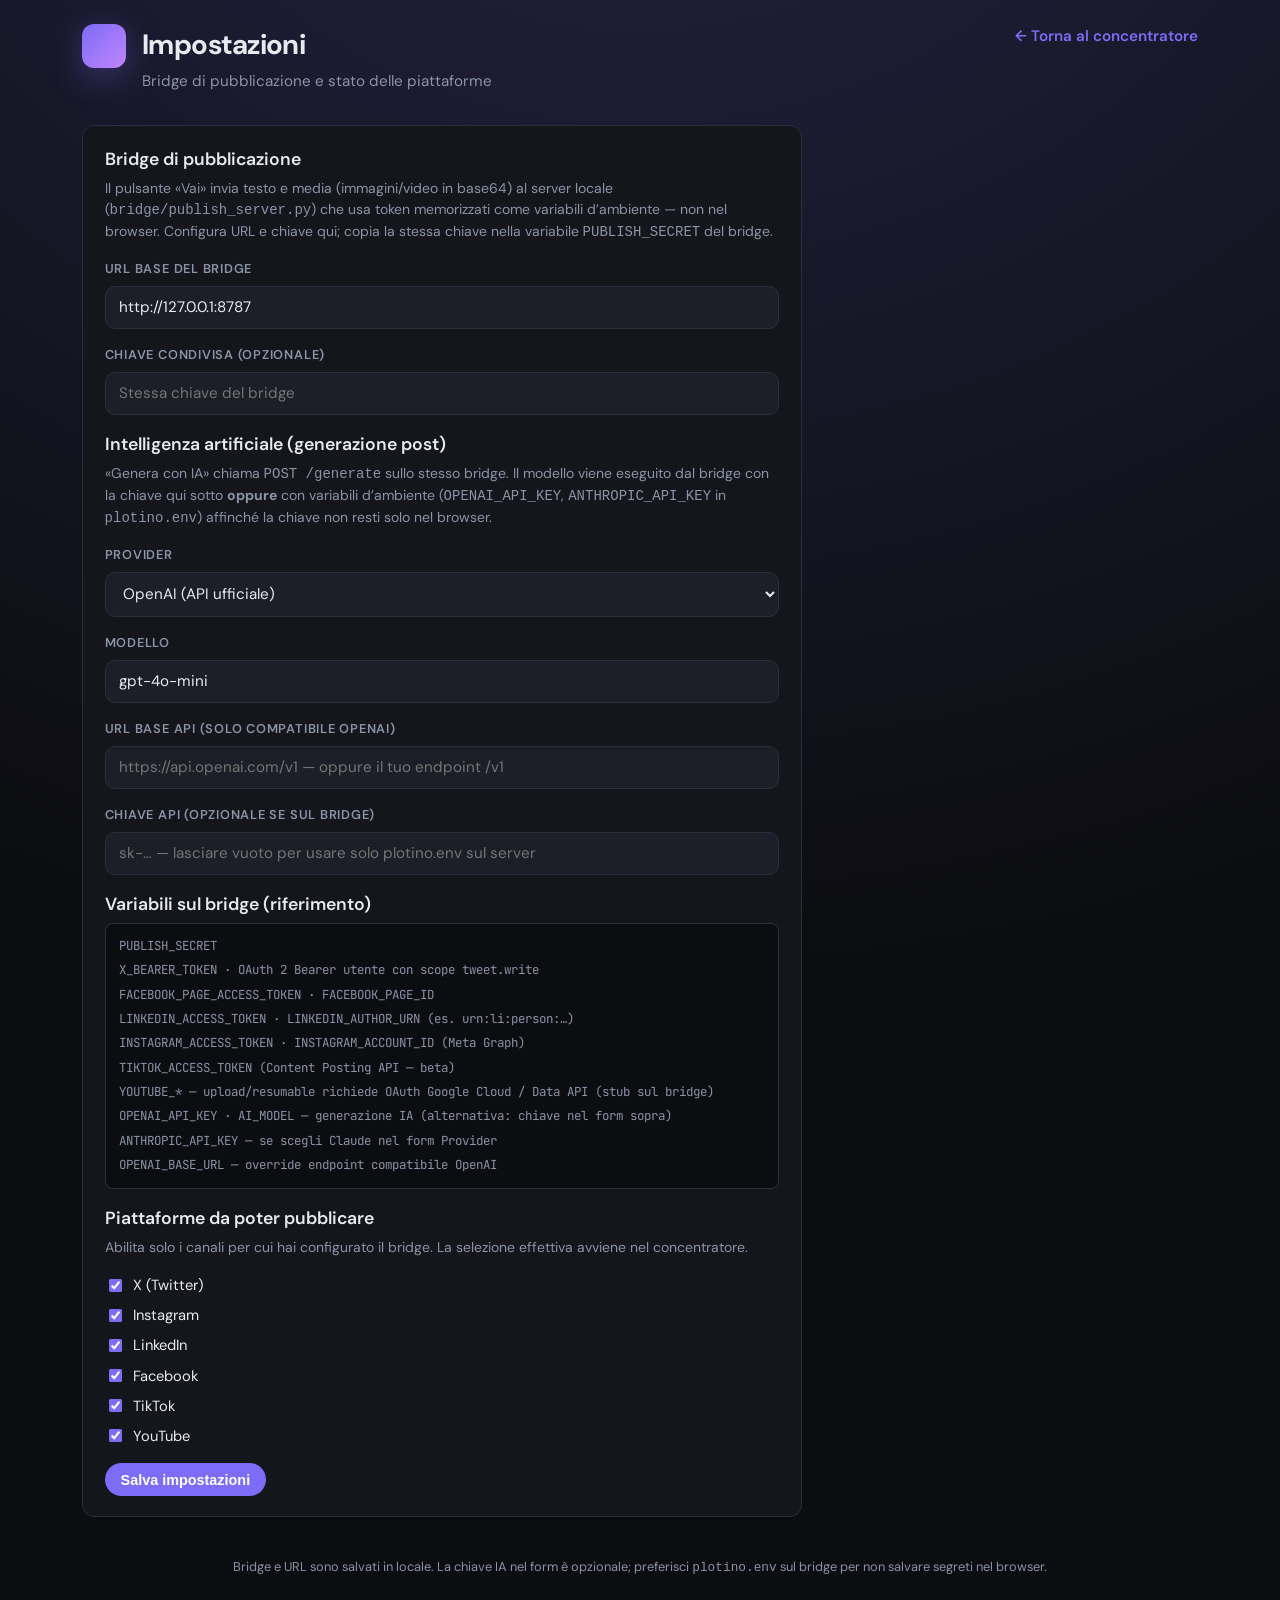
==== settings.html @ c73dc3f3 "Initial commit: Plotino social concentrator" ====
<!DOCTYPE html>
<html lang="it">
  <head>
    <meta charset="UTF-8" />
    <meta name="viewport" content="width=device-width, initial-scale=1.0" />
    <title>Plotino — Impostazioni pubblicazione</title>
    <link rel="preconnect" href="https://fonts.googleapis.com" />
    <link rel="preconnect" href="https://fonts.gstatic.com" crossorigin />
    <link
      href="https://fonts.googleapis.com/css2?family=DM+Sans:ital,opsz,wght@0,9..40,400;0,9..40,500;0,9..40,600;0,9..40,700;1,9..40,400&family=JetBrains+Mono:wght@400;500&display=swap"
      rel="stylesheet"
    />
    <link rel="stylesheet" href="styles.css" />
  </head>
  <body>
    <div class="app">
      <header class="header header-row">
        <div class="brand">
          <span class="brand-mark" aria-hidden="true"></span>
          <div>
            <h1>Impostazioni</h1>
            <p class="tagline">Bridge di pubblicazione e stato delle piattaforme</p>
          </div>
        </div>
        <nav class="nav-links">
          <a href="index.html">← Torna al concentratore</a>
        </nav>
      </header>

      <form id="settings-form" class="panel settings-panel">
        <h2>Bridge di pubblicazione</h2>
        <p class="hint">
          Il pulsante «Vai» invia testo e media (immagini/video in base64) al server locale (<code>bridge/publish_server.py</code>)
          che usa token memorizzati come variabili d’ambiente — non nel browser.
          Configura URL e chiave qui; copia la stessa chiave nella variabile <code>PUBLISH_SECRET</code> del bridge.
        </p>

        <label class="field-label" for="bridge-url">URL base del bridge</label>
        <input type="url" id="bridge-url" class="input-text" placeholder="http://127.0.0.1:8787" autocomplete="off" />

        <label class="field-label" for="bridge-secret">Chiave condivisa (opzionale)</label>
        <input type="password" id="bridge-secret" class="input-text" placeholder="Stessa chiave del bridge" autocomplete="off" />

        <h2 class="settings-h2">Intelligenza artificiale (generazione post)</h2>
        <p class="hint">
          «Genera con IA» chiama <code>POST /generate</code> sullo stesso bridge. Il modello viene eseguito dal bridge con la chiave qui sotto
          <strong>oppure</strong> con variabili d’ambiente (<code>OPENAI_API_KEY</code>, <code>ANTHROPIC_API_KEY</code> in <code>plotino.env</code>) affinché la chiave non resti solo nel browser.
        </p>

        <label class="field-label" for="ai-provider">Provider</label>
        <select id="ai-provider" class="input-text input-select">
          <option value="openai">OpenAI (API ufficiale)</option>
          <option value="openai_compatible">Compatibile OpenAI (DeepSeek, LM Studio, Groq…)</option>
          <option value="anthropic">Anthropic Claude</option>
        </select>

        <label class="field-label" for="ai-model">Modello</label>
        <input type="text" id="ai-model" class="input-text" placeholder="gpt-4o-mini · claude-sonnet-4-20250514 …" autocomplete="off" />

        <label class="field-label" for="ai-base-url">URL base API (solo compatibile OpenAI)</label>
        <input
          type="url"
          id="ai-base-url"
          class="input-text"
          placeholder="https://api.openai.com/v1 — oppure il tuo endpoint /v1"
          autocomplete="off"
        />

        <label class="field-label" for="ai-api-key">Chiave API (opzionale se sul bridge)</label>
        <input type="password" id="ai-api-key" class="input-text" placeholder="sk-… — lasciare vuoto per usare solo plotino.env sul server" autocomplete="off" />

        <h2 class="settings-h2">Variabili sul bridge (riferimento)</h2>
        <p class="hint mono-block">
          <span class="mono-line">PUBLISH_SECRET</span>
          <span class="mono-line">X_BEARER_TOKEN · OAuth 2 Bearer utente con scope tweet.write</span>
          <span class="mono-line">FACEBOOK_PAGE_ACCESS_TOKEN · FACEBOOK_PAGE_ID</span>
          <span class="mono-line">LINKEDIN_ACCESS_TOKEN · LINKEDIN_AUTHOR_URN (es. urn:li:person:…)</span>
          <span class="mono-line">INSTAGRAM_ACCESS_TOKEN · INSTAGRAM_ACCOUNT_ID (Meta Graph)</span>
          <span class="mono-line">TIKTOK_ACCESS_TOKEN (Content Posting API — beta)</span>
          <span class="mono-line">YOUTUBE_* — upload/resumable richiede OAuth Google Cloud / Data API (stub sul bridge)</span>
          <span class="mono-line">OPENAI_API_KEY · AI_MODEL — generazione IA (alternativa: chiave nel form sopra)</span>
          <span class="mono-line">ANTHROPIC_API_KEY — se scegli Claude nel form Provider</span>
          <span class="mono-line">OPENAI_BASE_URL — override endpoint compatibile OpenAI</span>
        </p>

        <h2 class="settings-h2">Piattaforme da poter pubblicare</h2>
        <p class="hint">
          Abilita solo i canali per cui hai configurato il bridge. La selezione effettiva avviene nel concentratore.
        </p>

        <div id="platform-toggles" class="platform-toggles-settings"></div>

        <div class="form-actions">
          <button type="submit" class="btn-upload">Salva impostazioni</button>
          <span id="save-msg" class="save-msg" aria-live="polite"></span>
        </div>
      </form>

      <footer class="footer">
        <span>
          Bridge e URL sono salvati in locale. La chiave IA nel form è opzionale; preferisci <code>plotino.env</code> sul bridge per non salvare segreti nel browser.
        </span>
      </footer>
    </div>

    <script src="config.js"></script>
    <script src="settings.js" defer></script>
  </body>
</html>
---- styles.css ----
:root {
  --bg: #0c0d10;
  --surface: #14161c;
  --surface2: #1c1f28;
  --border: #2a2f3d;
  --text: #e8eaef;
  --muted: #8b93a7;
  --accent: #7c6cf6;
  --accent-soft: rgba(124, 108, 246, 0.18);
  --ok: #3ecf8e;
  --warn: #f0b429;
  --radius: 12px;
  --font: "DM Sans", system-ui, sans-serif;
  --mono: "JetBrains Mono", ui-monospace, monospace;
}

*,
*::before,
*::after {
  box-sizing: border-box;
}

body {
  margin: 0;
  min-height: 100vh;
  font-family: var(--font);
  background: radial-gradient(ellipse 120% 80% at 50% -20%, rgba(124, 108, 246, 0.22), transparent),
    var(--bg);
  color: var(--text);
  line-height: 1.5;
}

.app {
  max-width: 1180px;
  margin: 0 auto;
  padding: 1.5rem clamp(1rem, 3vw, 2rem) 3rem;
}

.header {
  margin-bottom: 2rem;
}

.brand {
  display: flex;
  align-items: flex-start;
  gap: 1rem;
}

.brand-mark {
  width: 44px;
  height: 44px;
  border-radius: 12px;
  background: linear-gradient(135deg, var(--accent), #c084fc);
  flex-shrink: 0;
  box-shadow: 0 8px 32px rgba(124, 108, 246, 0.35);
}

.brand h1 {
  margin: 0;
  font-size: 1.75rem;
  font-weight: 700;
  letter-spacing: -0.02em;
}

.tagline {
  margin: 0.25rem 0 0;
  color: var(--muted);
  font-size: 0.95rem;
}

.layout {
  display: grid;
  gap: 1.5rem;
}

@media (min-width: 960px) {
  .layout {
    grid-template-columns: minmax(0, 1fr) minmax(0, 1fr);
    align-items: start;
    gap: 2rem;
  }
}

.panel {
  background: var(--surface);
  border: 1px solid var(--border);
  border-radius: var(--radius);
  padding: 1.25rem 1.35rem;
}

.panel h2 {
  margin: 0 0 0.35rem;
  font-size: 1.1rem;
  font-weight: 600;
}

.hint {
  margin: 0 0 1rem;
  font-size: 0.875rem;
  color: var(--muted);
}

.field-label {
  display: block;
  font-size: 0.8rem;
  font-weight: 600;
  text-transform: uppercase;
  letter-spacing: 0.06em;
  color: var(--muted);
  margin-bottom: 0.5rem;
}

.source-text {
  width: 100%;
  padding: 0.85rem 1rem;
  border-radius: 10px;
  border: 1px solid var(--border);
  background: var(--surface2);
  color: var(--text);
  font-family: inherit;
  font-size: 1rem;
  resize: vertical;
  min-height: 160px;
}

.source-text:focus {
  outline: none;
  border-color: var(--accent);
  box-shadow: 0 0 0 3px var(--accent-soft);
}

.toolbar-ai {
  margin-top: 0.75rem;
  margin-bottom: 0.35rem;
  align-items: center;
}

.btn-ai {
  padding: 0.55rem 1.15rem;
  border-radius: 999px;
  border: none;
  background: linear-gradient(135deg, #a855f7, var(--accent));
  color: #fff;
  font-family: inherit;
  font-weight: 700;
  font-size: 0.92rem;
  cursor: pointer;
  box-shadow: 0 6px 22px rgba(168, 85, 247, 0.35);
}

.btn-ai:hover:not(:disabled) {
  filter: brightness(1.06);
}

.btn-ai:disabled {
  opacity: 0.65;
  cursor: wait;
}

.toolbar {
  display: flex;
  flex-wrap: wrap;
  gap: 0.65rem;
  margin-top: 1rem;
}

.btn-upload {
  display: inline-flex;
  align-items: center;
  gap: 0.45rem;
  padding: 0.55rem 1rem;
  border-radius: 999px;
  background: var(--accent);
  color: #fff;
  font-weight: 600;
  font-size: 0.9rem;
  cursor: pointer;
  border: none;
}

.btn-upload:hover {
  filter: brightness(1.08);
}

.btn-icon {
  font-size: 1.1rem;
  line-height: 1;
}

.btn {
  padding: 0.55rem 1rem;
  border-radius: 999px;
  font-family: inherit;
  font-weight: 600;
  font-size: 0.9rem;
  cursor: pointer;
  border: 1px solid var(--border);
  background: transparent;
  color: var(--text);
}

.btn.ghost:disabled {
  opacity: 0.45;
  cursor: not-allowed;
}

.btn:not(:disabled):hover {
  background: var(--surface2);
}

.gallery {
  display: grid;
  grid-template-columns: repeat(auto-fill, minmax(100px, 1fr));
  gap: 0.65rem;
  margin-top: 1rem;
  min-height: 0;
}

.gallery-empty {
  grid-column: 1 / -1;
  padding: 1.25rem;
  text-align: center;
  color: var(--muted);
  font-size: 0.875rem;
  border: 1px dashed var(--border);
  border-radius: 10px;
}

.thumb-wrap {
  position: relative;
  aspect-ratio: 1;
  border-radius: 10px;
  overflow: hidden;
  border: 1px solid var(--border);
  background: var(--surface2);
}

.thumb-wrap img {
  width: 100%;
  height: 100%;
  object-fit: cover;
}

.thumb-video {
  width: 100%;
  height: 100%;
  object-fit: cover;
  background: var(--bg);
}

.thumb-remove {
  position: absolute;
  top: 6px;
  right: 6px;
  width: 26px;
  height: 26px;
  border-radius: 8px;
  border: none;
  background: rgba(12, 13, 16, 0.85);
  color: #fff;
  cursor: pointer;
  font-size: 1rem;
  line-height: 1;
  display: flex;
  align-items: center;
  justify-content: center;
}

.outputs-head .hint {
  margin-bottom: 1rem;
}

.platform-tabs {
  display: flex;
  flex-wrap: wrap;
  gap: 0.4rem;
  margin-bottom: 1rem;
}

.tab {
  padding: 0.45rem 0.9rem;
  border-radius: 999px;
  border: 1px solid var(--border);
  background: transparent;
  color: var(--muted);
  font-family: inherit;
  font-size: 0.82rem;
  font-weight: 600;
  cursor: pointer;
}

.tab:hover {
  color: var(--text);
  background: var(--surface2);
}

.tab.active {
  background: var(--accent-soft);
  border-color: rgba(124, 108, 246, 0.45);
  color: var(--text);
}

.platform-card {
  border: 1px solid var(--border);
  border-radius: 10px;
  padding: 1rem;
  background: var(--surface2);
}

.platform-card.hidden {
  display: none;
}

.meta-row {
  display: flex;
  flex-wrap: wrap;
  align-items: center;
  gap: 0.75rem;
  margin-bottom: 0.75rem;
}

.badge {
  font-size: 0.72rem;
  font-weight: 700;
  text-transform: uppercase;
  letter-spacing: 0.06em;
  padding: 0.25rem 0.5rem;
  border-radius: 6px;
  background: var(--accent-soft);
  color: #c4b5fd;
}

.char-meter {
  font-family: var(--mono);
  font-size: 0.78rem;
  color: var(--muted);
}

.char-meter.over {
  color: #f87171;
}

.char-meter.ok {
  color: var(--ok);
}

.copy-row {
  display: flex;
  flex-wrap: wrap;
  gap: 0.5rem;
  margin-bottom: 0.75rem;
}

.btn-copy {
  padding: 0.45rem 0.85rem;
  border-radius: 8px;
  border: 1px solid var(--border);
  background: var(--surface);
  color: var(--text);
  font-family: inherit;
  font-size: 0.82rem;
  font-weight: 600;
  cursor: pointer;
}

.btn-copy:hover {
  border-color: var(--accent);
}

.output-body {
  font-size: 0.95rem;
  white-space: pre-wrap;
  word-break: break-word;
  padding: 0.85rem 1rem;
  border-radius: 8px;
  background: var(--bg);
  border: 1px solid var(--border);
  margin-bottom: 0.75rem;
  max-height: 280px;
  overflow-y: auto;
}

.output-body.output-empty {
  color: var(--muted);
  font-style: italic;
}

.tips {
  margin: 0;
  padding-left: 1.15rem;
  font-size: 0.82rem;
  color: var(--muted);
}

.tips li {
  margin-bottom: 0.35rem;
}

.photo-note {
  font-size: 0.82rem;
  color: var(--warn);
  margin: 0 0 0.5rem;
}

.footer {
  margin-top: 2.5rem;
  text-align: center;
  font-size: 0.8rem;
  color: var(--muted);
}

.header-row {
  display: flex;
  flex-wrap: wrap;
  align-items: flex-start;
  justify-content: space-between;
  gap: 1rem;
}

.nav-links a {
  color: var(--accent);
  text-decoration: none;
  font-weight: 600;
  font-size: 0.95rem;
}

.nav-links a:hover {
  text-decoration: underline;
}

.platform-fieldset {
  border: 1px solid var(--border);
  border-radius: 10px;
  padding: 0.85rem 1rem;
  margin: 0 0 1rem;
}

.platform-fieldset .field-label {
  padding: 0 0.35rem;
}

.platform-actions {
  display: flex;
  gap: 0.5rem;
  margin-bottom: 0.65rem;
}

.btn-small {
  padding: 0.35rem 0.75rem;
  font-size: 0.82rem;
}

.platform-checkboxes {
  display: flex;
  flex-wrap: wrap;
  gap: 0.5rem 1rem;
}

.check-row-inline {
  display: inline-flex;
  align-items: center;
  gap: 0.45rem;
  cursor: pointer;
  font-size: 0.88rem;
  color: var(--text);
}

.check-row-inline input {
  width: 1.05rem;
  height: 1.05rem;
  accent-color: var(--accent);
}

.publish-bar {
  display: flex;
  flex-wrap: wrap;
  align-items: center;
  gap: 0.75rem;
  margin-bottom: 1rem;
}

.btn-vai {
  padding: 0.65rem 1.75rem;
  border-radius: 999px;
  border: none;
  background: linear-gradient(135deg, #22c55e, #16a34a);
  color: #fff;
  font-family: inherit;
  font-weight: 700;
  font-size: 1rem;
  cursor: pointer;
  box-shadow: 0 6px 24px rgba(34, 197, 94, 0.35);
}

.btn-vai:hover:not(:disabled) {
  filter: brightness(1.06);
}

.btn-vai:disabled {
  opacity: 0.65;
  cursor: wait;
}

.publish-hint {
  font-size: 0.78rem;
  color: var(--muted);
  font-family: var(--mono);
  word-break: break-all;
}

.modal-overlay {
  position: fixed;
  inset: 0;
  background: rgba(0, 0, 0, 0.65);
  display: flex;
  align-items: center;
  justify-content: center;
  padding: 1rem;
  z-index: 100;
}

.modal-overlay.hidden {
  display: none;
}

.modal {
  background: var(--surface);
  border: 1px solid var(--border);
  border-radius: var(--radius);
  padding: 1.35rem;
  max-width: 520px;
  width: 100%;
  max-height: 85vh;
  overflow: auto;
}

.modal h3 {
  margin: 0 0 0.75rem;
  font-size: 1.15rem;
}

.modal-body {
  font-size: 0.92rem;
  line-height: 1.55;
}

.modal-body pre {
  font-size: 0.75rem;
  overflow: auto;
  padding: 0.65rem;
  border-radius: 8px;
  background: var(--bg);
  border: 1px solid var(--border);
}

.modal-list {
  margin: 0;
  padding-left: 1.15rem;
}

.ok-tag {
  color: var(--ok);
  font-weight: 700;
}

.err-tag {
  color: #f87171;
  font-weight: 700;
}

.modal-close {
  margin-top: 1rem;
}

.settings-panel {
  max-width: 720px;
}

.settings-h2 {
  margin: 1.5rem 0 0.35rem;
  font-size: 1rem;
}

.input-text {
  width: 100%;
  padding: 0.65rem 0.85rem;
  border-radius: 10px;
  border: 1px solid var(--border);
  background: var(--surface2);
  color: var(--text);
  font-family: inherit;
  font-size: 0.95rem;
  margin-bottom: 1rem;
}

.input-text:focus {
  outline: none;
  border-color: var(--accent);
  box-shadow: 0 0 0 3px var(--accent-soft);
}

.input-select {
  cursor: pointer;
  appearance: auto;
}

.mono-block {
  font-family: var(--mono);
  font-size: 0.78rem;
  display: flex;
  flex-direction: column;
  gap: 0.35rem;
  padding: 0.85rem;
  border-radius: 8px;
  background: var(--bg);
  border: 1px solid var(--border);
  margin-bottom: 1rem;
}

.mono-line {
  color: var(--muted);
}

.platform-toggles-settings {
  display: flex;
  flex-direction: column;
  gap: 0.5rem;
  margin-bottom: 1rem;
}

.check-row {
  display: flex;
  align-items: center;
  gap: 0.5rem;
  cursor: pointer;
  font-size: 0.92rem;
}

.check-row input {
  accent-color: var(--accent);
}

.form-actions {
  display: flex;
  flex-wrap: wrap;
  align-items: center;
  gap: 0.75rem;
  margin-top: 0.5rem;
}

.save-msg {
  font-size: 0.88rem;
  color: var(--ok);
}
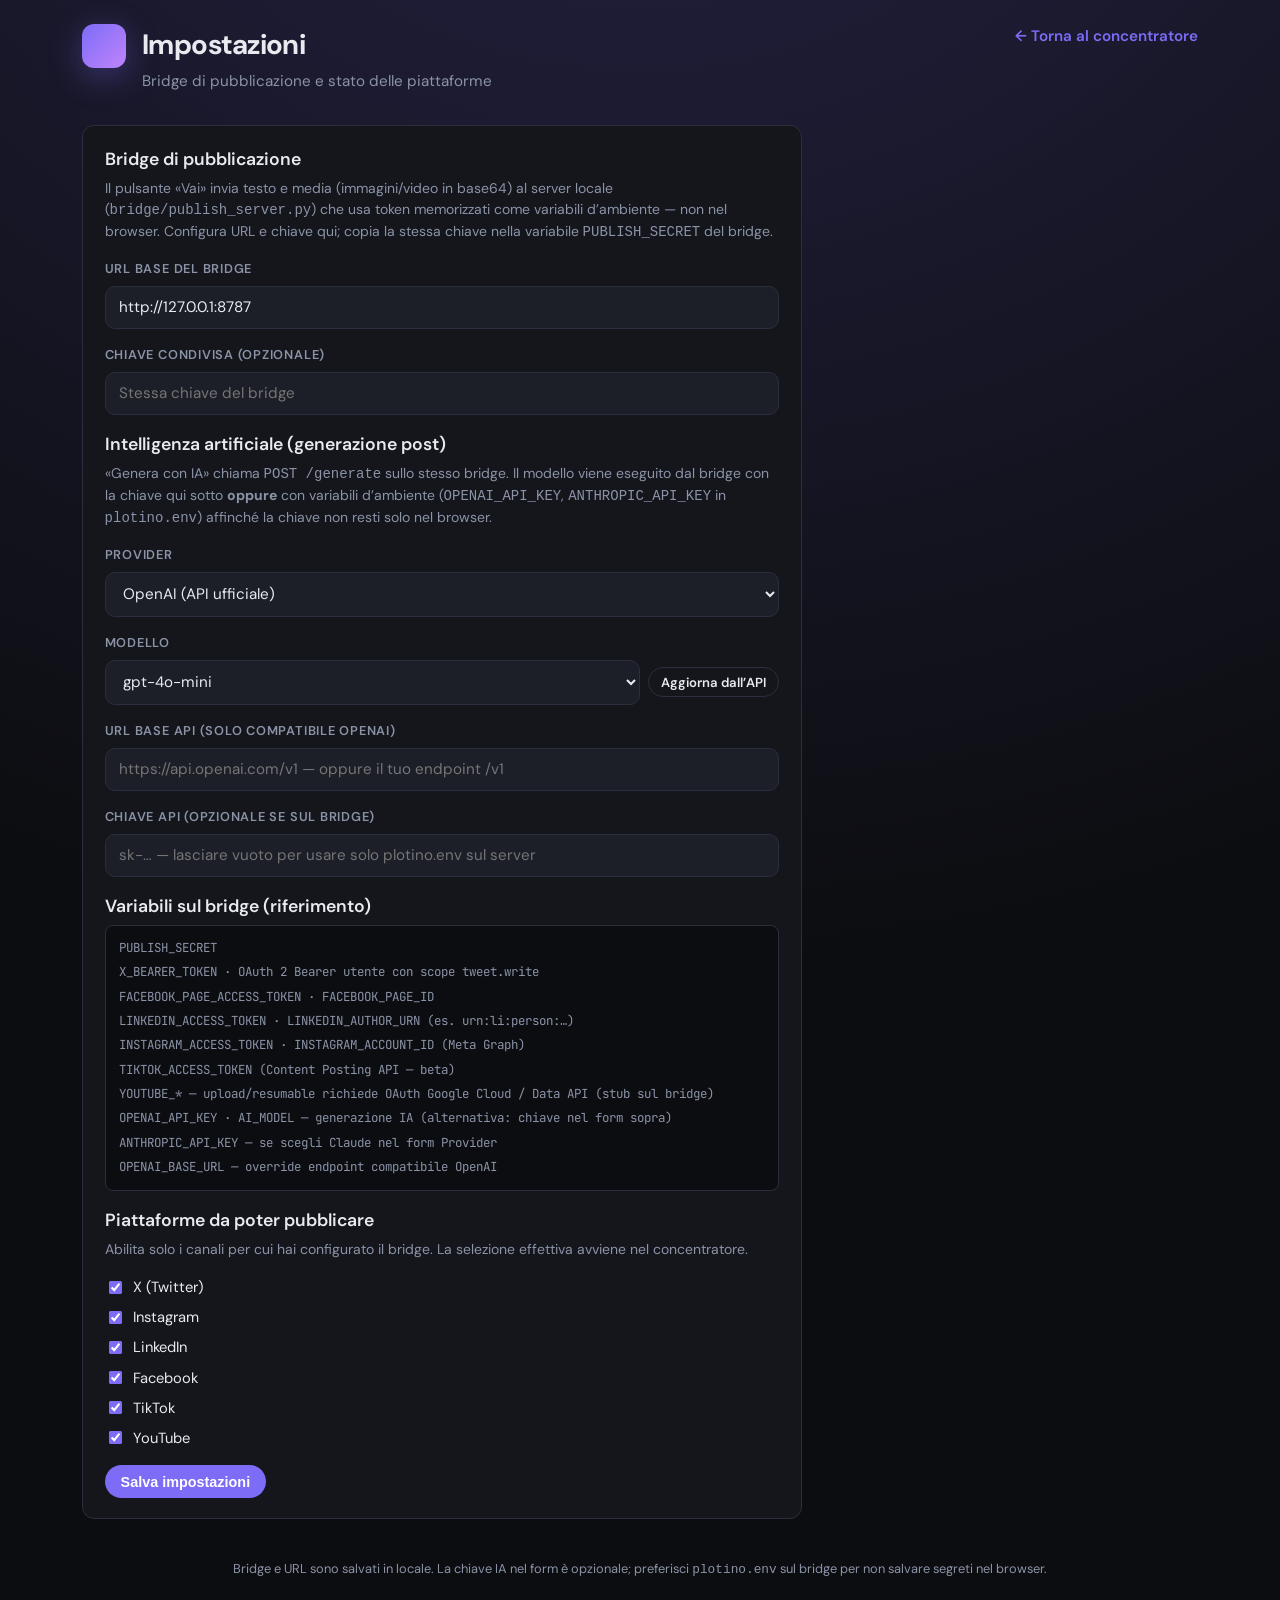
==== commit fe076dea: "feat(settings): provider-specific model list + POST /ai-models bridge endpoint" ====
--- a/settings.html
+++ b/settings.html
@@ -54,8 +54,20 @@
           <option value="anthropic">Anthropic Claude</option>
         </select>
 
-        <label class="field-label" for="ai-model">Modello</label>
-        <input type="text" id="ai-model" class="input-text" placeholder="gpt-4o-mini · claude-sonnet-4-20250514 …" autocomplete="off" />
+        <label class="field-label" for="ai-model-select">Modello</label>
+        <div class="model-picker">
+          <select id="ai-model-select" class="input-text input-select" aria-describedby="ai-models-hint"></select>
+          <button type="button" class="btn ghost btn-small" id="ai-models-refresh">Aggiorna dall’API</button>
+        </div>
+        <input
+          type="text"
+          id="ai-model-custom"
+          class="input-text model-custom is-hidden"
+          placeholder="ID modello personalizzato (se scegli «Altro»)"
+          autocomplete="off"
+          aria-label="Modello personalizzato"
+        />
+        <p id="ai-models-hint" class="hint hint-tight"></p>
 
         <label class="field-label" for="ai-base-url">URL base API (solo compatibile OpenAI)</label>
         <input
--- a/styles.css
+++ b/styles.css
@@ -604,6 +604,33 @@
   appearance: auto;
 }
 
+.model-picker {
+  display: flex;
+  flex-wrap: wrap;
+  align-items: center;
+  gap: 0.5rem;
+  margin-bottom: 0.35rem;
+}
+
+.model-picker .input-select {
+  flex: 1 1 200px;
+  min-width: 0;
+  margin-bottom: 0;
+}
+
+.model-custom {
+  margin-bottom: 0.35rem;
+}
+
+.hint-tight {
+  margin-top: 0.25rem;
+  margin-bottom: 1rem;
+}
+
+.is-hidden {
+  display: none !important;
+}
+
 .mono-block {
   font-family: var(--mono);
   font-size: 0.78rem;
